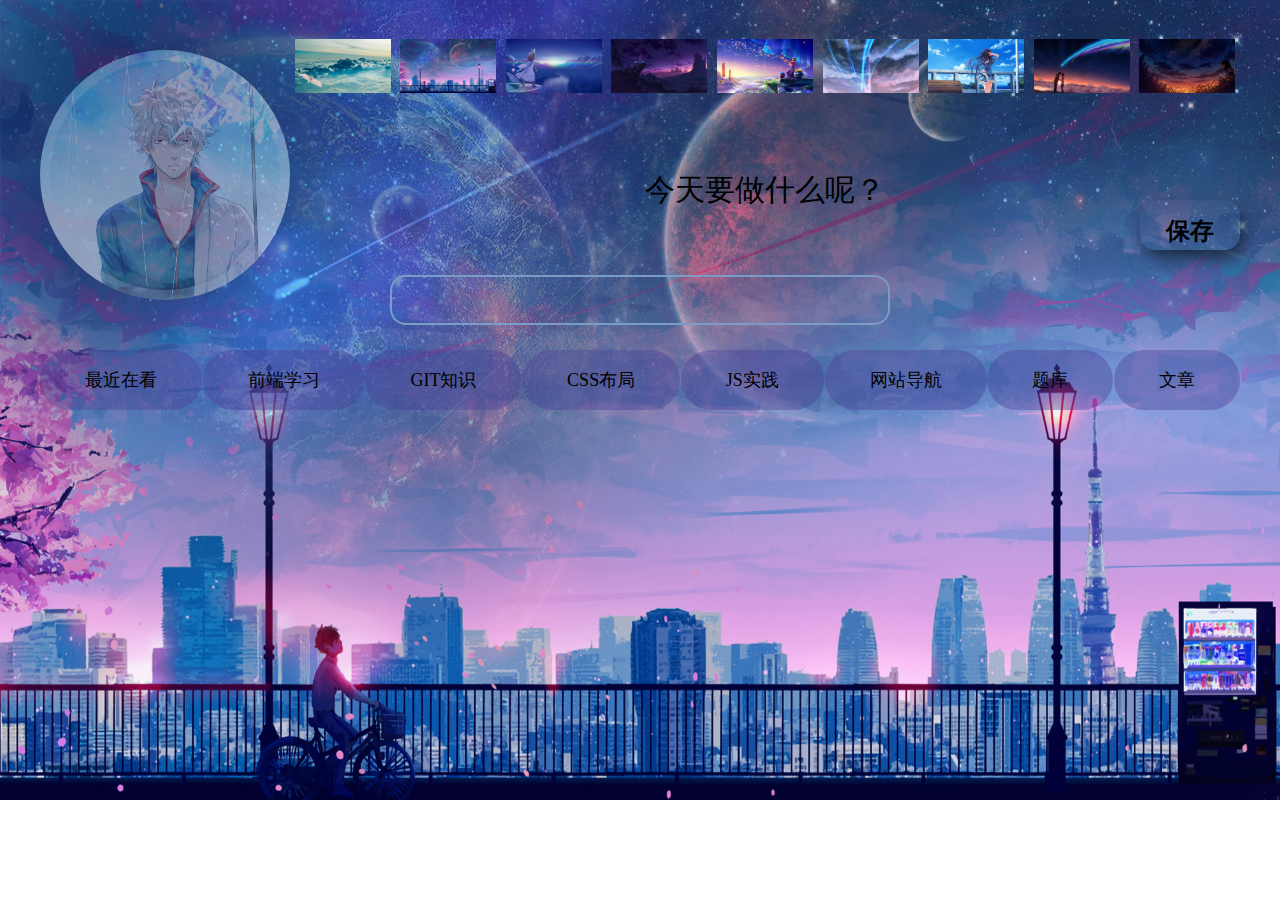
==== index.html @ 7376565e "change directory" ====
<!DOCTYPE html>
<html lang="en">

<head>
  <meta charset="UTF-8" />
  <meta http-equiv="X-UA-Compatible" content="IE=edge" />
  <meta name="viewport" content="width=device-width, initial-scale=1.0" />
  <title>首页</title>
  <link rel="stylesheet" href="./docs/reset.css" />
  <link rel="stylesheet" href="./docs/all.css" />
  <link rel="shortcut icon" href="./docs/favicon.ico" type="image/x-icon" />
</head>

<body>
  <header class="w">
    <section class="avater">
      <div></div>
      <span>
        <p>天才:rixleft</p>
      </span>
    </section>
    <article>
      <picture>
        <img src="./docs/0.jpg" />
        <img src="./docs/1.jpg" />
        <img src="./docs/2.jpg" />
        <img src="./docs/3.jpg" />
        <img src="./docs/4.jpg" />
        <img src="./docs/5.jpg" />
        <img src="./docs/6.jpg" />
        <img src="./docs/7.jpg" />
        <img src="./docs/8.jpg" />
      </picture>
      <p contenteditable="true">今天要做什么呢？</p>
      <div href="" download="noname.txt">保存</div>
    </article>
  </header>
  <form class="w" action="">
    <input type="search" placeholder="搜索......" autofocus="autofocus" />
  </form>
  <nav>
    <ul class="w">
      <li>
        <a href="###">最近在看</a>
        <div>
          <a href="https://weread.qq.com/">微信读书</a>
        </div>
      </li>
      <li>
        <a href="###">前端学习</a>
        <div>
          <a href="https://developer.mozilla.org/zh-CN/">MDN文档</a>
        </div>
      </li>
      <li>
        <a href="###">git知识</a>
        <div>
          <a href="https://github.com/">github</a>
        </div>
      </li>
      <li><a href="###">css布局</a>
        <div>
          <a href="https://uiverse.io/">组件工具箱</a>
        </div>
      </li>
      <li><a href="###">js实践</a>
        <div>
          <a href="https://docs.microsoft.com/zh-cn/windows/wsl/about">WSL文档</a>
        </div>
      </li>
      <li><a href="###">网站导航</a>
        <div>
          <a href="http://www.cxy521.com/">程序员导航</a>
        </div>
      </li>
      <li><a href="###">题库</a>
        <div>
          <a href="https://leetcode.cn/problemset/all/">力扣题库</a>
        </div>
      </li>
      <li><a href="###">文章</a>
        <div>
          <a href="https://www.ruanyifeng.com/blog/">阮一峰</a>
        </div>
      </li>
    </ul>
  </nav>
  <!-- <script src="./jquery-1.12.4.js"></script> -->
  <script>
    // 实现点击图片时切换背景图片
    var pictures = document.getElementsByTagName("img");
    var body = document.getElementsByTagName("body");
    for (var i = 0; i < pictures.length; i++) {
      pictures[i].setAttribute('date-index', i);
      pictures[i].onclick = function () {
        var index = this.getAttribute('date-index');
        body[0].style.backgroundImage = 'url(./docs/' + index + '.jpg)';
      };
    };

    //实现点击保存将文字保留在页面上  未实现
    var para = document.querySelector('header article p');
    var btn = document.querySelector('header article div');
    btn.onclick = function () {
      console.log(para.innerHTML);
    }

    //实现点击搜索框时跳转到必应
    var searching = document.querySelector('form input');
    searching.onkeypress = function (event) {
      if (event.keyCode == 13) {
        event.preventDefault()
        window.location.href = "http://bing.com/search?ie=UTF-8&q=" + searching.value;
        // window.open("http://bing.com/search?ie=UTF-8&q=" + searching.value);

      }
    }



    // 实现点击导航栏弹出子菜单
    var links = document.querySelectorAll('nav>ul>li>a');
    var nav_div = document.querySelectorAll('nav>ul>li>div');
    var div_link = document.querySelectorAll('nav>ul>li>a')
    for (var j = 0; j < links.length; j++) {
      links[j].setAttribute('date-index', j);
      links[j].onclick = function () {
        var index = this.getAttribute('date-index');
        for (var j = 0; j < links.length; j++) {
          nav_div[j].className = 'hide';
        }
        nav_div[index].className = 'show';

        // div_link[index].onmouseenter = function () {
        //   nav_div[index].className = 'show';
        div_link[index].onmouseleave = function () {
          console.log(111)
          setTimeout(function () {
            nav_div[index].className = 'hide';
          }, 1000)
          // }
        }
        clearTimeout();
      }


    }




  </script>
</body>

</html>
---- docs/all.css ----
header {
  height: 250px;
  display: flex;
}

section {
  margin-top: 50px;
  width: 250px;
  height: 250px;
  border-radius: 50%;
  position: relative;
}

section div {
  width: 250px;
  height: 250px;
  box-sizing: border-box;
  border-radius: 50%;
  border: 10px solid rgba(255, 255, 255, .3);
  background: url(./avater.jpg) no-repeat -35px 0px;
  background-size: cover;
  background-clip: border-box;
  background-origin: border-box;
  position: absolute;
  left: 0px;
  transform: scale(1);
  transition: 0.25s transform, 0.25s 0.25s left, 0.25s 0.25s opacity;
  opacity: 0.5;
}

section span {
  width: 250px;
  height: 250px;
  border-radius: 50%;
  box-sizing: border-box;
  border: 10px solid rgba(255, 255, 255, .3);
  background: url(./2.png) no-repeat -155px 0px;
  background-size: cover;
  background-clip: border-box;
  background-origin: border-box;
  position: absolute;
  left: 250px;
  top: 0;
  transform: scale(0.5);
  transition: 0.25s 0.25s left, 0.25s 0.5s transform, 0.25s 0.25s opacity;
  opacity: 0;
  pointer-events: none;
}

section span p {
  width: 120px;
  position: absolute;
  left: calc(50% - 60px);
  bottom: 20px;
}

section:hover div {
  transform: scale(0.5);
  left: -250px;
  opacity: 0;
}

section:hover span {
  left: 0;
  transform: scale(1);
  opacity: 0.5;
}

header article {
  flex: 1;
  display: flex;
  flex-direction: column;
  position: relative;
  font-size: 30px;
  align-items: center;
  justify-content: space-around;
}

header article picture {
  width: 100%;
  display: flex;
  align-items: center;
  justify-content: space-around;
}

header article picture img {
  width: 96px;
  height: 54px;
}

header article picture img:hover {
  box-shadow: 9px 9px 33px #0460c9, -9px -9px 33px #01abd5;
  transform: translateY(-2px);
}

header article picture p {
  flex: 1;
}


header article>div {
  position: absolute;
  bottom: 0;
  right: 0;
  width: 100px;
  height: 50px;
  padding: 15px 25px;
  border: unset;
  border-radius: 15px;
  z-index: 1;
  background: transparent;
  text-align: center;
  font-weight: 1000;
  font-size: 24px;
  box-shadow: 4px 8px 19px -3px rgba(0, 0, 0, 0.71);
  transition: all 250ms;
  overflow: hidden;
  cursor: pointer;
}

header article>div::before {
  content: "";
  position: absolute;
  top: 0;
  left: 0;
  height: 100%;
  width: 0;
  border-radius: 15px;
  background-image: -webkit-linear-gradient(right, #30077ae4, #0fa4ef);
  z-index: -1;
  box-shadow: 4px 8px 19px -3px rgba(0, 0, 0, 0.71);
  transition: all 250ms
}

header article>div:hover {
  color: #e8e8e8;
}

header article>div:hover::before {
  width: 100%;
}

form {
  display: flex;
  justify-content: center;
  align-items: center;
  height: 100px;
}

form input {
  text-indent: 2em;
  width: 500px;
  height: 50px;
  line-height: 28px;
  border: 2px solid transparent;
  border-bottom-color: #777;
  padding: .2rem 0;
  outline: none;
  background-color: transparent;
  color: #0d0c22;
  transition: .3s cubic-bezier(0.645, 0.045, 0.355, 1);
}

form input:focus,
input:hover {
  outline: none;
  padding: .2rem 1rem;
  border-radius: 1rem;
  border-color: #7a9cc6;
}

form input::placeholder {
  color: #777;
}

form input:focus::placeholder {
  opacity: 0;
  transition: opacity .3s;
}

form input::-webkit-search-cancel-button {
  -webkit-appearance: none;
  position: relative;
  right: 15px;
  height: 15px;
  width: 15px;
  border-radius: 50%;
  background: url("1.png") no-repeat center;
  background-size: 100% 100%;
  color: rgba(0, 0, 0, 0);
}

form input[type=search]::-ms-clear {
  appearance: none;
  position: relative;
  height: 15px;
  width: 15px;
  border-radius: 50%;
  background: url("1.png") no-repeat center;
  background-size: 100% 100%;
  color: rgba(0, 0, 0, 0);
}

nav>ul {
  display: flex;
  justify-content: space-between;
  align-items: center;
}

nav>ul>li>a {
  position: relative;
  text-transform: uppercase;
  padding: 1em 2.5em;
  display: inline-block;
  border-radius: 6em;
  transition: all .2s;
  border: none;
  font-weight: 500;
  color: black;
  cursor: pointer;
}

nav>ul>li>a:hover {
  transform: translateY(-3px);
  box-shadow: 0 10px 20px rgba(0, 0, 0, 0.2);
}

nav>ul>li>a:active {
  transform: translateY(-1px);
  box-shadow: 0 5px 10px rgba(0, 0, 0, 0.2);
}

nav>ul>li>a::after {
  content: "";
  display: inline-block;
  height: 100%;
  width: 100%;
  border-radius: 100px;
  position: absolute;
  top: 0;
  left: 0;
  z-index: -1;
  transition: all .4s;
  background-color: rgba(74, 64, 152, 0.404);
}

nav>ul>li>a:hover::after {
  transform: scaleX(1.4) scaleY(1.6);
  opacity: 0;
}

nav ul li div {
  display: none;
  text-align: center;
  /* margin-top: 10px; */
}
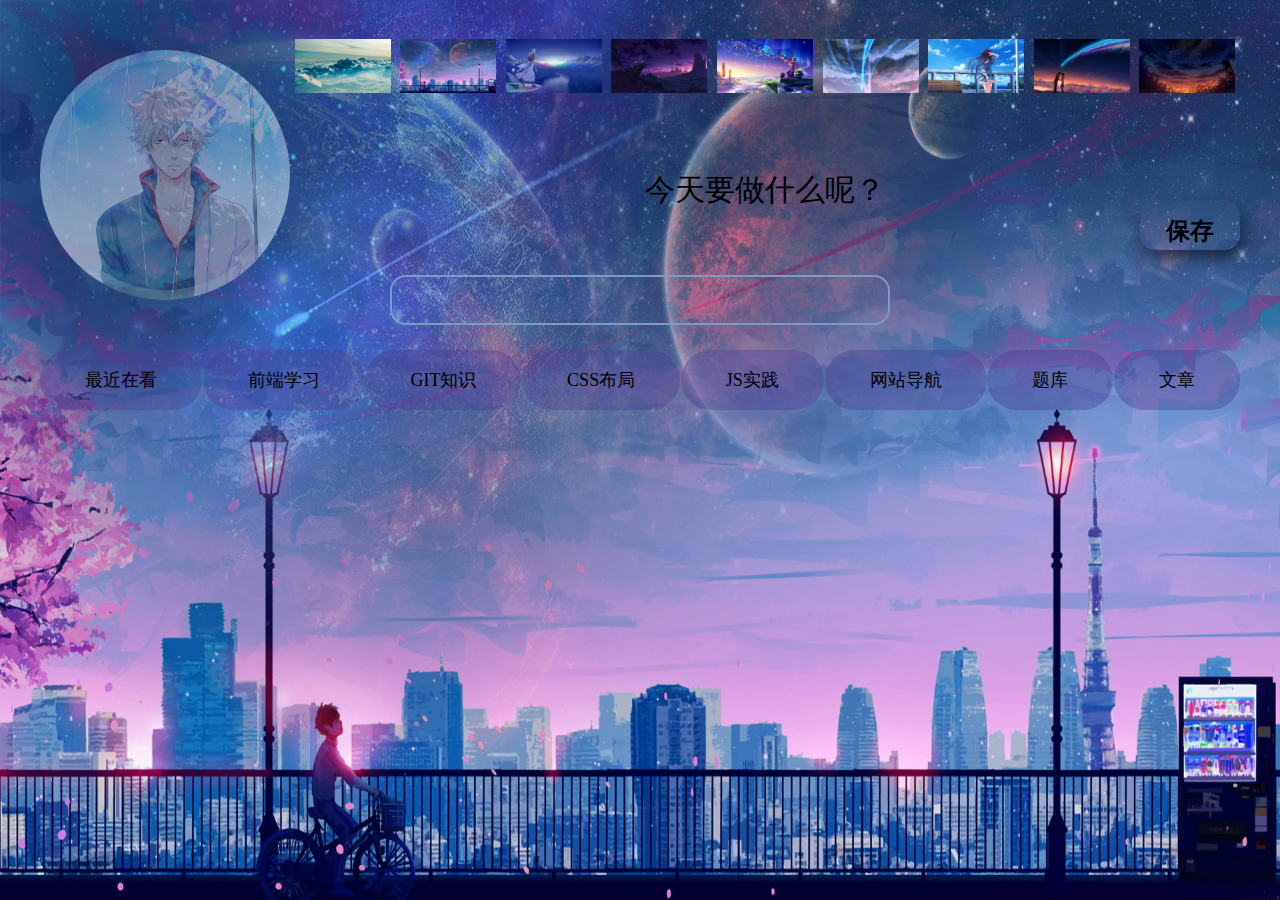
==== commit 786d31e8: "fixed again" ====
--- a/index.html
+++ b/index.html
@@ -5,7 +5,7 @@
   <meta charset="UTF-8" />
   <meta http-equiv="X-UA-Compatible" content="IE=edge" />
   <meta name="viewport" content="width=device-width, initial-scale=1.0" />
-  <title>首页</title>
+  <title>rixleft</title>
   <link rel="stylesheet" href="./docs/reset.css" />
   <link rel="stylesheet" href="./docs/all.css" />
   <link rel="shortcut icon" href="./docs/favicon.ico" type="image/x-icon" />
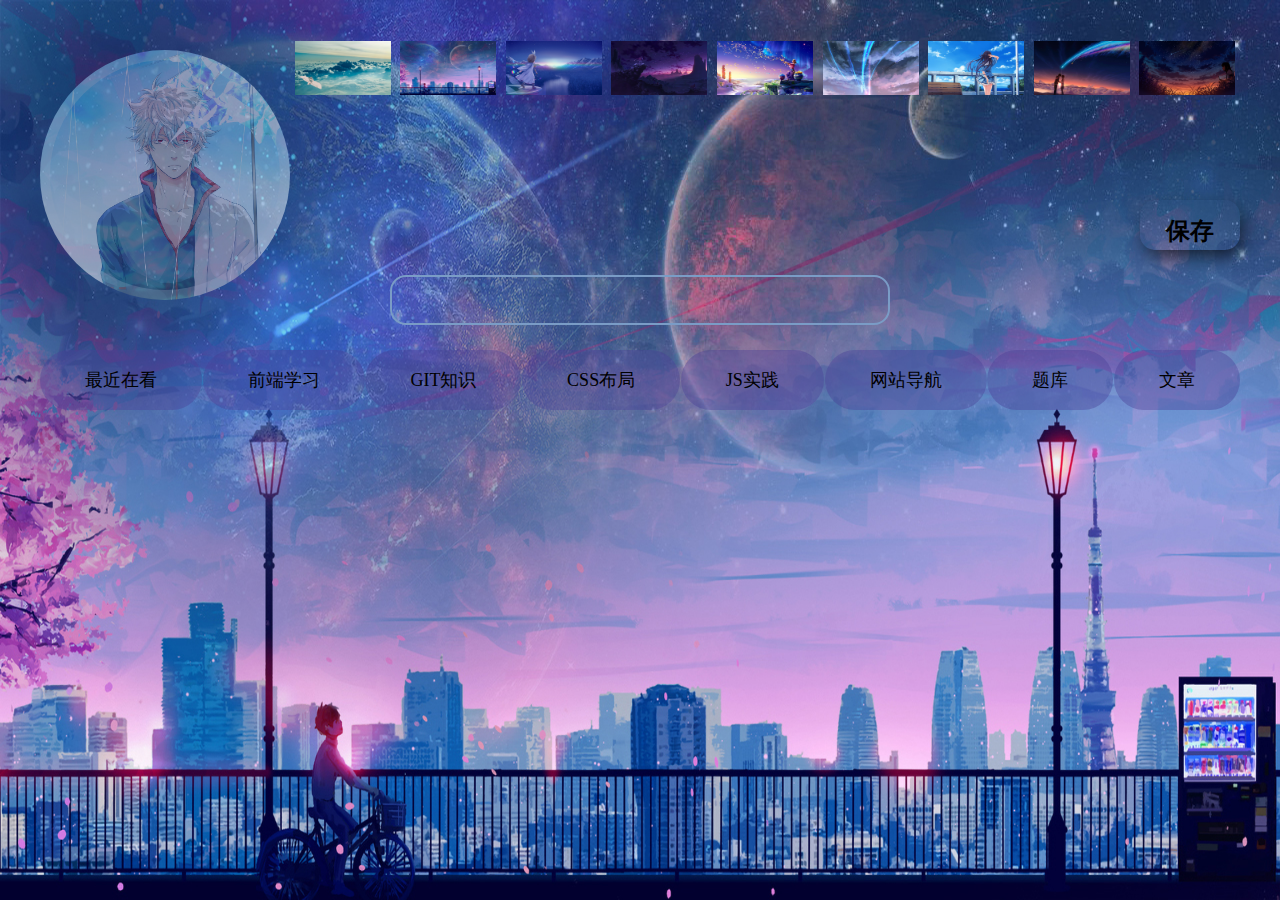
==== commit 2d3ec0fd: "fixed" ====
--- a/index.html
+++ b/index.html
@@ -98,11 +98,19 @@
       };
     };
 
-    //实现点击保存将文字保留在页面上  未实现
+    //实现点击保存将文字保留在页面上 已解决
     var para = document.querySelector('header article p');
     var btn = document.querySelector('header article div');
+    paragraph();
     btn.onclick = function () {
-      console.log(para.innerHTML);
+      let context = JSON.stringify(para.innerHTML);
+      localStorage.setItem('para', context);
+      paragraph();
+
+    }
+    function paragraph() {
+      let info = localStorage.getItem('para');
+      para.innerHTML = JSON.parse(info);
     }
 
     //实现点击搜索框时跳转到必应
@@ -110,12 +118,11 @@
     searching.onkeypress = function (event) {
       if (event.keyCode == 13) {
         event.preventDefault()
-        window.location.href = "http://bing.com/search?ie=UTF-8&q=" + searching.value;
-        // window.open("http://bing.com/search?ie=UTF-8&q=" + searching.value);
+        // window.location.href = "http://bing.com/search?ie=UTF-8&q=" + searching.value;
+       window.open("http://bing.com/search?ie=UTF-8&q=" + searching.value);
 
       }
     }
-
 
 
     // 实现点击导航栏弹出子菜单
--- a/docs/all.css
+++ b/docs/all.css
@@ -206,7 +206,9 @@
   justify-content: space-between;
   align-items: center;
 }
-
+nav>ul>li {
+  position:relative;
+}
 nav>ul>li>a {
   position: relative;
   text-transform: uppercase;
@@ -250,7 +252,8 @@
 }
 
 nav ul li div {
+ position:absolute;
+ top:70px;
+ left:calc( 50% -  40px);
   display: none;
-  text-align: center;
-  /* margin-top: 10px; */
 }